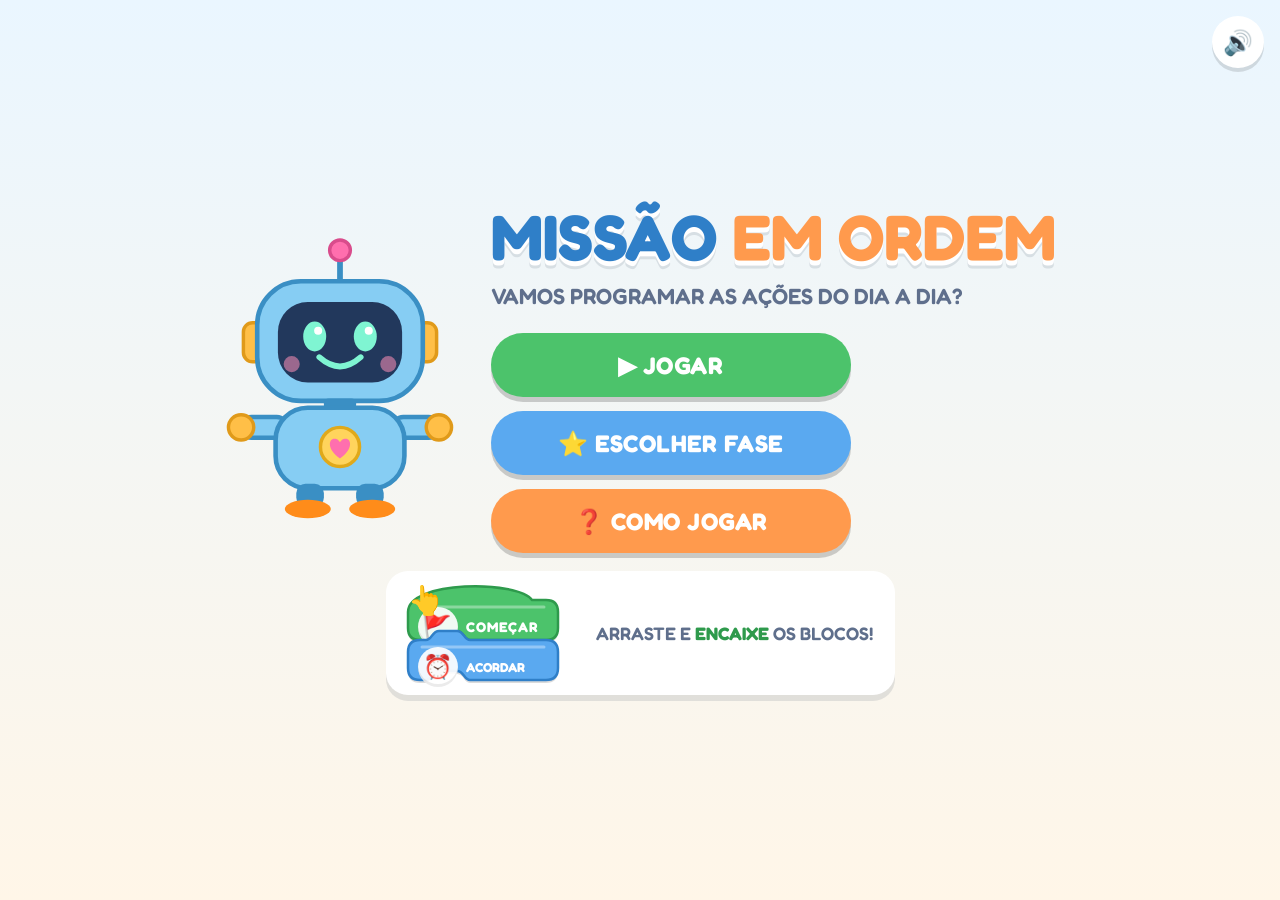
==== index.html @ 048a46e4 "Missão em Ordem: jogo de programação em blocos (20 fases)" ====
<!doctype html>
<html lang="pt-BR">
<head>
  <meta charset="utf-8">
  <meta name="viewport" content="width=device-width, initial-scale=1, viewport-fit=cover, user-scalable=no">
  <title>Missão em Ordem – Programando o Dia a Dia</title>
  <meta name="description" content="Jogo educativo de programação em blocos para o 2º ano (EF02TPA03).">
  <meta name="theme-color" content="#86CDF3">
  <link rel="manifest" href="manifest.webmanifest">
  <link rel="icon" href="icon.svg" type="image/svg+xml">
  <link rel="stylesheet" href="css/style.css">
</head>
<body>

  <!-- ============ TELA INICIAL ============ -->
  <section id="home" class="screen active">
    <div class="home-card">
      <div class="home-robot" id="homeRobot"></div>
      <div class="home-text">
        <h1 class="title">MISSÃO <span>EM ORDEM</span></h1>
        <p class="subtitle">VAMOS PROGRAMAR AS AÇÕES DO DIA A DIA?</p>
        <div class="home-buttons">
          <button class="btn btn-big btn-green" id="btnPlay">▶ JOGAR</button>
          <button class="btn btn-big btn-blue" id="btnLevels">⭐ ESCOLHER FASE</button>
          <button class="btn btn-big btn-orange" id="btnHow">❓ COMO JOGAR</button>
        </div>
      </div>
    </div>
    <div class="mini-demo" aria-hidden="true">
      <div class="demo-stage" id="demoStage"></div>
      <p>ARRASTE E <b>ENCAIXE</b> OS BLOCOS!</p>
    </div>
    <button class="btn-icon sound-toggle" data-sound title="Som">🔊</button>
  </section>

  <!-- ============ SELEÇÃO DE FASES ============ -->
  <section id="levels" class="screen">
    <header class="bar">
      <button class="btn btn-small btn-white" data-go="home">🏠 INÍCIO</button>
      <h2>ESCOLHA A FASE</h2>
      <div class="star-total" id="starTotal">⭐ 0</div>
    </header>
    <div class="level-grid" id="levelGrid"></div>
  </section>

  <!-- ============ COMO JOGAR ============ -->
  <section id="howto" class="screen">
    <header class="bar">
      <button class="btn btn-small btn-white" data-go="home">🏠 INÍCIO</button>
      <h2>COMO JOGAR</h2>
      <span></span>
    </header>
    <div class="how-grid">
      <div class="how-card"><div class="how-num">1</div><div class="how-pic" id="howPic1"></div><p>ARRASTE UM BLOCO COM O DEDO OU O MOUSE.</p></div>
      <div class="how-card"><div class="how-num">2</div><div class="how-pic" id="howPic2"></div><p>ENCAIXE EMBAIXO DO <b class="c-green">COMEÇAR</b>, NA ORDEM CERTA.</p></div>
      <div class="how-card"><div class="how-num">3</div><div class="how-pic" id="howPic3"></div><p>TERMINE COM O BLOCO <b class="c-purple">FIM</b>.</p></div>
      <div class="how-card"><div class="how-num">4</div><div class="how-pic how-run">▶</div><p>APERTE <b class="c-green">EXECUTAR</b> E VEJA O BIPO!</p></div>
    </div>
    <div class="how-tips">
      <p>↩️ ERROU? ARRASTE O BLOCO DE VOLTA PARA O LADO.</p>
      <p>🔈 TOQUE NUM BLOCO PARA OUVIR O QUE ELE DIZ.</p>
      <p>⭐⭐⭐ GANHE ATÉ 3 ESTRELAS EM CADA FASE!</p>
    </div>
    <div class="center"><button class="btn btn-big btn-green" id="btnHowPlay">▶ VAMOS JOGAR!</button></div>
  </section>

  <!-- ============ JOGO ============ -->
  <section id="game" class="screen">
    <header class="bar game-bar">
      <button class="btn btn-small btn-white" data-go="levels" title="Fases">☰ FASES</button>
      <h2><span class="phase-num" id="phaseNum">1</span> <span id="phaseName">FASE</span></h2>
      <button class="btn-icon" data-sound title="Som">🔊</button>
    </header>

    <div class="game-main">
      <!-- Blocos disponíveis -->
      <div class="panel palette-panel">
        <div class="panel-title">🧩 BLOCOS</div>
        <div class="palette" id="palette"></div>
        <div class="return-hint">↩️ SOLTE AQUI PARA DEVOLVER</div>
      </div>

      <!-- Área de programação -->
      <div class="panel ws-panel">
        <div class="panel-title">🤖 PROGRAMA DO BIPO</div>
        <div class="workspace" id="workspace"><div class="canvas" id="canvas"></div></div>
      </div>

      <!-- Palco + controles -->
      <div class="stage-col">
        <div class="mission">
          <button class="btn-icon listen" id="btnListen" title="Ouvir">🔈</button>
          <p id="goalText">MISSÃO</p>
        </div>
        <div class="stage" id="stage">
          <div class="stage-scene" id="stageScene"></div>
          <div class="speech" id="speech"></div>
          <div class="stage-robot" id="stageRobot"></div>
          <div class="action-pop" id="actionPop"><span class="pop-icon"></span><span class="pop-label"></span></div>
          <div class="strip" id="strip"></div>
          <div class="confetti-layer" id="stageConfetti"></div>
        </div>
        <div class="controls">
          <button class="btn btn-big btn-green run-btn" id="btnRun">▶ EXECUTAR</button>
          <button class="btn btn-mid btn-white" id="btnReset" title="Recomeçar">↺ RECOMEÇAR</button>
        </div>
      </div>
    </div>
  </section>

  <!-- ============ TELA FINAL ============ -->
  <section id="final" class="screen">
    <div class="final-card">
      <div class="final-robot" id="finalRobot"></div>
      <div class="trophy">🏆</div>
      <h1 class="title final-title">PARABÉNS, PEQUENO PROGRAMADOR!</h1>
      <p class="final-msg">VOCÊ APRENDEU A ORGANIZAR AÇÕES, CRIAR SEQUÊNCIAS E PROGRAMAR PASSO A PASSO!</p>
      <div class="star-total big" id="finalStars">⭐ 0 / 60</div>
      <div class="home-buttons row">
        <button class="btn btn-big btn-blue" data-go="levels">⭐ VER FASES</button>
        <button class="btn btn-big btn-green" data-go="home">🏠 INÍCIO</button>
      </div>
    </div>
    <div class="confetti-layer" id="finalConfetti"></div>
  </section>

  <!-- ============ JANELA DE VITÓRIA ============ -->
  <div class="modal" id="winModal" aria-hidden="true">
    <div class="modal-card">
      <h2 id="winTitle">MUITO BEM!</h2>
      <div class="stars" id="winStars"><span>★</span><span>★</span><span>★</span></div>
      <ul class="criteria" id="winCriteria"></ul>
      <div class="modal-buttons">
        <button class="btn btn-mid btn-white" id="btnAgain">↺ DE NOVO</button>
        <button class="btn btn-mid btn-blue" data-go="levels">☰ FASES</button>
        <button class="btn btn-big btn-green" id="btnNext">PRÓXIMA ▶</button>
      </div>
    </div>
  </div>

  <script src="js/levels.js"></script>
  <script src="js/art.js"></script>
  <script src="js/game.js"></script>
</body>
</html>
---- css/style.css ----
@font-face {
  font-family: 'Fredoka';
  src: url('../fonts/Fredoka.ttf') format('truetype');
  font-weight: 300 700;
  font-display: swap;
}

:root {
  --bg: #EAF6FF;
  --bg2: #FFF6E8;
  --ink: #2B3A55;
  --ink-soft: #5F6F8C;
  --panel: #FFFFFF;
  --line: #D6E4F2;
  --green: #4CC36B;
  --green-d: #2E9A4C;
  --blue: #5AA9F0;
  --blue-d: #2F7FC8;
  --orange: #FF9A4D;
  --orange-d: #D9701F;
  --purple: #9B6BDB;
  --pink: #F57EB6;
  --yellow: #FFCC4D;
  --red: #F05A5A;
  --radius: 22px;
  --shadow: 0 6px 0 rgba(43, 58, 85, .12);
  --block-font: 14px;
}

* { box-sizing: border-box; }
html, body { height: 100%; margin: 0; }
body {
  font-family: 'Fredoka', 'Arial Rounded MT Bold', 'Trebuchet MS', sans-serif;
  color: var(--ink);
  background: linear-gradient(180deg, var(--bg) 0%, var(--bg2) 100%);
  overflow: hidden;
  -webkit-user-select: none; user-select: none;
  -webkit-tap-highlight-color: transparent;
  touch-action: manipulation;
}
button { font-family: inherit; }

/* ---------- Telas ---------- */
.screen { position: fixed; inset: 0; display: none; flex-direction: column; overflow: auto; }
.screen.active { display: flex; animation: fadeIn .25s ease; }
@keyframes fadeIn { from { opacity: 0; } to { opacity: 1; } }
.center { display: flex; justify-content: center; padding: 10px 16px 24px; }

/* ---------- Botões ---------- */
.btn {
  border: none; cursor: pointer; font-weight: 700; letter-spacing: .5px;
  border-radius: 999px; color: #fff; box-shadow: 0 5px 0 rgba(0, 0, 0, .18);
  transition: transform .08s, box-shadow .08s, filter .15s;
}
.btn:active { transform: translateY(4px); box-shadow: 0 1px 0 rgba(0, 0, 0, .18); }
.btn:hover { filter: brightness(1.06); }
.btn:disabled { filter: grayscale(.7) opacity(.6); cursor: default; }
.btn-big { font-size: 24px; padding: 16px 30px; min-height: 64px; }
.btn-mid { font-size: 18px; padding: 12px 20px; min-height: 52px; }
.btn-small { font-size: 16px; padding: 10px 16px; min-height: 46px; }
.btn-green { background: var(--green); }
.btn-blue { background: var(--blue); }
.btn-orange { background: var(--orange); }
.btn-white { background: #fff; color: var(--ink); }
.btn-icon {
  width: 52px; height: 52px; border-radius: 50%; border: none; background: #fff;
  font-size: 24px; cursor: pointer; box-shadow: 0 4px 0 rgba(0, 0, 0, .12);
}
.btn-icon:active { transform: translateY(3px); box-shadow: 0 1px 0 rgba(0, 0, 0, .12); }
.sound-toggle { position: absolute; top: 16px; right: 16px; }

/* ---------- Barra superior ---------- */
.bar {
  display: flex; align-items: center; justify-content: space-between; gap: 12px;
  padding: 10px 16px; background: rgba(255, 255, 255, .7); border-bottom: 3px solid var(--line);
  flex-shrink: 0;
}
.bar h2 { margin: 0; font-size: 24px; text-align: center; flex: 1; }
.star-total { background: #fff; border-radius: 999px; padding: 8px 16px; font-weight: 700; font-size: 20px; box-shadow: var(--shadow); white-space: nowrap; }
.star-total.big { font-size: 26px; display: inline-block; margin: 6px 0 18px; }

/* ---------- Tela inicial ---------- */
#home { align-items: center; justify-content: center; padding: 24px 16px; gap: 18px; }
.home-card { display: flex; align-items: center; gap: 36px; flex-wrap: wrap; justify-content: center; }
.home-robot { width: 230px; }
.home-robot .robot { width: 100%; }
.title { margin: 0; font-size: 64px; line-height: 1; color: var(--blue-d); text-shadow: 0 5px 0 #fff, 0 8px 0 rgba(43, 58, 85, .12); }
.title span { color: var(--orange); }
.subtitle { font-size: 22px; color: var(--ink-soft); margin: 14px 0 24px; font-weight: 600; }
.home-buttons { display: flex; flex-direction: column; gap: 14px; max-width: 360px; }
.home-buttons.row { flex-direction: row; flex-wrap: wrap; justify-content: center; max-width: none; }

.mini-demo { background: #fff; border-radius: var(--radius); padding: 12px 22px; box-shadow: var(--shadow); display: flex; align-items: center; gap: 18px; }
.mini-demo p { margin: 0; font-size: 18px; font-weight: 600; color: var(--ink-soft); }
.mini-demo b { color: var(--green-d); }
.demo-stage { position: relative; width: 170px; height: 100px; }
.demo-stage .block { position: absolute; left: 0; pointer-events: none; }
.demo-stage .demo-move { animation: demoSnap 3.2s ease-in-out infinite; }
.demo-hand { position: absolute; font-size: 28px; animation: demoHand 3.2s ease-in-out infinite; pointer-events: none; }
@keyframes demoSnap {
  0%, 15% { transform: translate(60px, 18px) rotate(4deg); }
  55% { transform: translate(6px, 4px) rotate(0); }
  62%, 90% { transform: translate(0, 0); }
  100% { transform: translate(60px, 18px) rotate(4deg); }
}
@keyframes demoHand {
  0%, 15% { transform: translate(140px, 70px); }
  55% { transform: translate(86px, 56px); }
  62%, 90% { transform: translate(80px, 52px); opacity: 1; }
  95% { opacity: 0; }
  100% { transform: translate(140px, 70px); opacity: 0; }
}

/* ---------- Seleção de fases ---------- */
.level-grid {
  display: grid; grid-template-columns: repeat(auto-fill, minmax(170px, 1fr)); gap: 16px;
  padding: 20px; max-width: 1200px; width: 100%; margin: 0 auto;
}
.level-card {
  position: relative; background: #fff; border: none; border-radius: var(--radius); padding: 14px 10px 12px;
  box-shadow: var(--shadow); cursor: pointer; display: flex; flex-direction: column; align-items: center; gap: 6px;
  font-family: inherit; color: var(--ink); min-height: 190px; transition: transform .1s;
}
.level-card:active { transform: scale(.97); }
.level-card .lv-num { position: absolute; top: 10px; left: 10px; width: 34px; height: 34px; border-radius: 50%; background: var(--blue); color: #fff; font-weight: 700; font-size: 18px; display: grid; place-items: center; }
.level-card .lv-pic { width: 84px; height: 84px; border-radius: 50%; display: grid; place-items: center; font-size: 46px; }
.level-card .lv-name { font-size: 14px; font-weight: 700; text-align: center; line-height: 1.15; min-height: 32px; }
.level-card .lv-state { font-size: 20px; letter-spacing: 2px; }
.level-card .lv-state .off { color: #D5DCE6; }
.level-card .lv-state .on { color: #FFB800; }
.level-card.locked { cursor: default; background: #F1F4F8; }
.level-card.locked .lv-pic, .level-card.locked .lv-name { filter: grayscale(1); opacity: .45; }
.level-card.locked .lv-num { background: #B8C2D1; }
.level-card.available { outline: 4px solid var(--green); animation: pulse 1.6s infinite; }
.level-card.done .lv-num { background: var(--green); }
.lv-tag { font-size: 13px; font-weight: 700; color: #fff; background: var(--green); border-radius: 999px; padding: 3px 12px; }
@keyframes pulse { 50% { transform: scale(1.03); } }

/* ---------- Como jogar ---------- */
.how-grid { display: grid; grid-template-columns: repeat(auto-fit, minmax(210px, 1fr)); gap: 18px; padding: 24px; max-width: 1100px; margin: 0 auto; width: 100%; }
.how-card { background: #fff; border-radius: var(--radius); padding: 18px; box-shadow: var(--shadow); text-align: center; position: relative; }
.how-card p { font-size: 18px; font-weight: 600; margin: 10px 0 0; }
.how-num { position: absolute; top: -12px; left: -8px; width: 44px; height: 44px; border-radius: 50%; background: var(--orange); color: #fff; font-size: 24px; font-weight: 700; display: grid; place-items: center; box-shadow: var(--shadow); }
.how-pic { height: 120px; display: flex; align-items: center; justify-content: center; position: relative; }
.how-pic .block { position: relative; pointer-events: none; }
.how-pic.stack { flex-direction: column; }
.how-pic.stack .block + .block { margin-top: calc(-1 * var(--tab, 9px)); }
.how-run { font-size: 50px; color: #fff; background: var(--green); border-radius: 999px; width: 120px; height: 70px; margin: 25px auto; box-shadow: 0 5px 0 var(--green-d); }
.how-tips { max-width: 760px; margin: 0 auto; padding: 0 24px; }
.how-tips p { background: #fff; border-radius: 16px; padding: 10px 16px; font-size: 18px; font-weight: 600; margin: 8px 0; box-shadow: var(--shadow); }
.c-green { color: var(--green-d); } .c-purple { color: var(--purple); }

/* ---------- Jogo ---------- */
#game { overflow: hidden; }
.game-bar h2 { font-size: 22px; }
.phase-num { display: inline-grid; place-items: center; min-width: 40px; height: 40px; border-radius: 50%; background: var(--orange); color: #fff; margin-right: 6px; }
.game-main {
  flex: 1; min-height: 0; display: grid; gap: 12px; padding: 12px;
  grid-template-columns: minmax(230px, 0.9fr) minmax(280px, 1fr) minmax(320px, 1.15fr);
  grid-template-areas: "pal ws stage";
}
.panel { background: var(--panel); border-radius: var(--radius); box-shadow: var(--shadow); display: flex; flex-direction: column; min-height: 0; position: relative; overflow: hidden; }
.panel-title { font-weight: 700; font-size: 17px; padding: 10px 14px; border-bottom: 3px dashed var(--line); color: var(--ink-soft); }
.palette-panel { grid-area: pal; background: #F4F8FC; }
.ws-panel { grid-area: ws; }
.palette { flex: 1; overflow-y: auto; overflow-x: hidden; padding: 14px 10px 20px; display: flex; flex-direction: column; align-items: center; gap: 10px; touch-action: pan-y; }
.palette .block { position: relative; flex-shrink: 0; }
.palette:empty::after { content: '👍 TODOS OS BLOCOS ESTÃO NO PROGRAMA!'; margin-top: 30px; text-align: center; font-weight: 700; color: #9AABC2; font-size: 16px; padding: 0 10px; }
.return-hint { position: absolute; inset: 48px 8px 8px; border: 4px dashed var(--orange); border-radius: 18px; background: rgba(255, 154, 77, .12); display: none; align-items: center; justify-content: center; text-align: center; font-weight: 700; color: var(--orange-d); font-size: 18px; pointer-events: none; padding: 10px; }
.palette-panel.drop-back .return-hint { display: flex; }
.palette-panel.drop-back .palette { opacity: .5; }

.workspace {
  flex: 1; overflow: auto; position: relative; touch-action: pan-y;
  background-color: #FBFDFF;
  background-image: radial-gradient(#DCE7F3 1.6px, transparent 1.6px);
  background-size: 22px 22px;
}
.ws-panel.drop-here { box-shadow: 0 0 0 4px var(--green), var(--shadow); }
.canvas { position: relative; min-height: 100%; }

/* ---------- Blocos ---------- */
.block { position: absolute; width: var(--bw); height: calc(var(--bh) + var(--tab)); cursor: grab; touch-action: none; }
.block .block-shape { position: absolute; left: 0; top: 0; overflow: visible; display: block; }
.block .block-body {
  position: absolute; left: 0; right: 0; top: var(--tab); height: var(--bh);
  display: flex; align-items: center; gap: 8px; padding: 0 10px 0 10px;
  font-weight: 700; font-size: var(--block-font); line-height: 1.1;
}
.block .block-icon {
  flex-shrink: 0; width: calc(var(--bh) - 14px); height: calc(var(--bh) - 14px); border-radius: 50%;
  background: rgba(255, 255, 255, .92); display: grid; place-items: center; font-size: calc(var(--bh) * .44);
  box-shadow: inset 0 -3px 0 rgba(0, 0, 0, .08);
}
.block .block-label { flex: 1; }
.block.start, .block.start * { cursor: default; }
.block.start .block-body, .block.end .block-body { font-size: calc(var(--block-font) + 6px); letter-spacing: 1px; }
.canvas .block { transition: top .18s ease, left .18s ease; }
.canvas .block.no-anim, .block.dragging { transition: none !important; }
.block.dragging { position: fixed; z-index: 1000; cursor: grabbing; filter: drop-shadow(0 10px 10px rgba(0, 0, 0, .25)); transform: rotate(2deg) scale(1.04); }
.block.snapping { transition: left .14s ease, top .14s ease, transform .14s ease !important; transform: none; }
.block.just-snapped { animation: snapPop .25s ease; }
@keyframes snapPop { 40% { transform: scale(1.06); } }
.block.running { filter: drop-shadow(0 0 4px #fff) drop-shadow(0 0 10px #FFD400); transform: translateX(10px) scale(1.04); transition: transform .15s; z-index: 500 !important; }
.block.ran::after { content: '✓'; position: absolute; right: -12px; top: calc(var(--tab) + var(--bh) / 2 - 14px); width: 28px; height: 28px; border-radius: 50%; background: var(--green); color: #fff; font-weight: 700; display: grid; place-items: center; font-size: 16px; box-shadow: 0 2px 0 rgba(0, 0, 0, .2); }
.block.error { filter: drop-shadow(0 0 3px var(--red)) drop-shadow(0 0 8px var(--red)); animation: shake .5s ease 2; z-index: 500 !important; }
.block.hint-glow { filter: drop-shadow(0 0 4px #fff) drop-shadow(0 0 10px var(--orange)); animation: wiggle .7s ease 3; }
.block.tapped { animation: wiggle .4s ease; }
@keyframes shake { 0%, 100% { transform: translateX(0); } 20%, 60% { transform: translateX(-8px); } 40%, 80% { transform: translateX(8px); } }
@keyframes wiggle { 0%, 100% { transform: rotate(0); } 25% { transform: rotate(-3deg); } 75% { transform: rotate(3deg); } }

.ghost { position: absolute; pointer-events: none; opacity: .45; transition: top .12s ease; }
.ghost path { fill: #B8C6D8 !important; stroke: #8798AE !important; stroke-dasharray: 6 5; }
.err-badge {
  position: absolute; background: var(--red); color: #fff; font-weight: 700; font-size: 15px; padding: 6px 12px;
  border-radius: 999px; white-space: nowrap; pointer-events: none; z-index: 600; box-shadow: 0 3px 0 rgba(0, 0, 0, .2);
  animation: bob 1s ease infinite;
}
.err-badge.warn { background: var(--orange); }
@keyframes bob { 50% { transform: translateX(-5px); } }
.empty-tip { position: absolute; left: 24px; font-weight: 700; color: #9AABC2; font-size: 16px; pointer-events: none; display: flex; align-items: center; gap: 8px; }
.empty-tip .arrow { font-size: 26px; animation: bob 1s infinite; }

/* ---------- Palco ---------- */
.stage-col { grid-area: stage; display: flex; flex-direction: column; gap: 10px; min-height: 0; }
.mission { background: #fff; border-radius: var(--radius); box-shadow: var(--shadow); padding: 10px 14px; display: flex; align-items: center; gap: 10px; }
.mission p { margin: 0; font-weight: 700; font-size: 18px; line-height: 1.2; }
.mission .warn-chip { display: inline-block; margin-top: 4px; font-size: 13px; color: var(--orange-d); background: #FFF0E3; border-radius: 999px; padding: 2px 10px; }
.mission .listen { flex-shrink: 0; width: 46px; height: 46px; background: #EAF6FF; box-shadow: none; }
.stage { position: relative; flex: 1; min-height: 220px; border-radius: var(--radius); overflow: hidden; box-shadow: var(--shadow); background: #fff; }
.stage-scene, .stage-scene .scene { position: absolute; inset: 0; width: 100%; height: 100%; }
.stage-robot { position: absolute; left: 6%; bottom: 46px; height: 62%; aspect-ratio: 200 / 250; }
.stage-robot .robot { width: 100%; height: 100%; overflow: visible; }
.speech {
  position: absolute; left: 4%; top: 10px; max-width: 70%; background: #fff; border-radius: 18px; padding: 8px 14px;
  font-weight: 700; font-size: 16px; box-shadow: 0 4px 0 rgba(0, 0, 0, .1); opacity: 0; transform: scale(.8); transition: .2s; z-index: 5;
}
.speech.show { opacity: 1; transform: scale(1); }
.speech.hint { background: #FFF4D6; border: 3px solid var(--orange); }
.speech.ok { background: #E6F9EC; border: 3px solid var(--green); }
.action-pop {
  position: absolute; right: 8%; top: 22%; display: flex; flex-direction: column; align-items: center; gap: 4px;
  opacity: 0; transform: scale(.4); z-index: 4;
}
.action-pop .pop-icon { width: 104px; height: 104px; border-radius: 50%; background: #fff; display: grid; place-items: center; font-size: 60px; box-shadow: 0 6px 0 rgba(0, 0, 0, .12); }
.action-pop .pop-label { background: var(--ink); color: #fff; font-weight: 700; font-size: 14px; border-radius: 999px; padding: 4px 12px; text-align: center; max-width: 180px; }
.action-pop.show { animation: popIn .35s ease forwards; }
@keyframes popIn { 0% { opacity: 0; transform: scale(.4); } 70% { opacity: 1; transform: scale(1.12); } 100% { opacity: 1; transform: scale(1); } }
.strip { position: absolute; left: 8px; right: 8px; bottom: 6px; height: 38px; display: flex; gap: 4px; align-items: center; overflow-x: auto; z-index: 3; }
.strip .chip { flex-shrink: 0; height: 34px; min-width: 50px; border-radius: 999px; background: rgba(255, 255, 255, .95); display: flex; align-items: center; gap: 2px; padding: 0 8px 0 4px; font-size: 20px; box-shadow: 0 2px 0 rgba(0, 0, 0, .12); animation: popIn .3s ease; }
.strip .chip b { font-size: 12px; background: var(--green); color: #fff; border-radius: 50%; width: 20px; height: 20px; display: grid; place-items: center; }
.controls { display: flex; gap: 10px; }
.controls .run-btn { flex: 1; font-size: 26px; }
#game.running .controls .btn { pointer-events: none; filter: grayscale(.5) opacity(.7); }
#game.running .block { cursor: default; }

/* Robô: animações leves */
.robot .eyes { animation: blink 4s infinite; transform-origin: 100px 90px; }
@keyframes blink { 0%, 94%, 100% { transform: scaleY(1); } 97% { transform: scaleY(.1); } }
.robot .antenna { animation: glow 2s infinite; }
@keyframes glow { 50% { fill: #FFD45C; } }
.robot .mouth-confused, .robot .robot-q { display: none; }
.robot.confused .mouth-happy { display: none; }
.robot.confused .mouth-confused, .robot.confused .robot-q { display: inline; }
.robot.confused .robot-bounce { animation: tilt 1s ease infinite; transform-origin: 100px 240px; }
@keyframes tilt { 50% { transform: rotate(-5deg); } }
.robot .arm-l { transform-origin: 54px 169px; }
.robot .arm-r { transform-origin: 146px 169px; }
.robot.wave .arm-r { animation: wave 1.2s ease-in-out infinite; }
@keyframes wave { 50% { transform: rotate(-35deg); } }
.robot.act .robot-bounce { animation: hop .5s ease; transform-origin: 100px 240px; }
.robot.act .arm-l { animation: armUpL .5s ease; }
.robot.act .arm-r { animation: armUpR .5s ease; }
@keyframes hop { 40% { transform: translateY(-14px) scale(1.02, .98); } }
@keyframes armUpL { 50% { transform: rotate(30deg); } }
@keyframes armUpR { 50% { transform: rotate(-30deg); } }
.robot.dance .robot-bounce { animation: dance .6s ease-in-out infinite; transform-origin: 100px 240px; }
.robot.dance .arm-l { animation: armUpL .6s ease-in-out infinite; }
.robot.dance .arm-r { animation: armUpR .6s ease-in-out infinite; }
@keyframes dance { 25% { transform: translateY(-12px) rotate(-5deg); } 75% { transform: translateY(-12px) rotate(5deg); } }

/* ---------- Comemoração ---------- */
.confetti-layer { position: absolute; inset: 0; pointer-events: none; overflow: hidden; z-index: 20; }
.confetti-layer i { position: absolute; top: -20px; width: 10px; height: 14px; border-radius: 3px; animation: fall linear forwards; }
@keyframes fall { to { transform: translateY(110vh) rotate(720deg); } }

.modal { position: fixed; inset: 0; background: rgba(43, 58, 85, .45); display: none; align-items: center; justify-content: center; z-index: 2000; padding: 16px; }
.modal.show { display: flex; animation: fadeIn .2s; }
.modal-card { background: #fff; border-radius: 30px; padding: 24px 26px; text-align: center; max-width: 520px; width: 100%; box-shadow: 0 10px 0 rgba(0, 0, 0, .15); animation: popIn .35s ease; }
.modal-card h2 { margin: 0 0 6px; font-size: 34px; color: var(--green-d); }
.stars { font-size: 66px; letter-spacing: 6px; line-height: 1.1; }
.stars span { color: #E1E7EF; display: inline-block; }
.stars span.on { color: #FFB800; animation: starIn .5s ease backwards; text-shadow: 0 4px 0 #E09A00; }
.stars span.on:nth-child(2) { animation-delay: .25s; }
.stars span.on:nth-child(3) { animation-delay: .5s; }
@keyframes starIn { 0% { transform: scale(0) rotate(-90deg); } 70% { transform: scale(1.3); } 100% { transform: scale(1); } }
.criteria { list-style: none; padding: 0; margin: 10px 0 18px; text-align: left; display: inline-block; }
.criteria li { font-size: 18px; font-weight: 600; margin: 6px 0; }
.criteria li.no { color: #9AABC2; }
.modal-buttons { display: flex; gap: 10px; justify-content: center; flex-wrap: wrap; }

/* ---------- Tela final ---------- */
#final { align-items: center; justify-content: center; text-align: center; padding: 20px; background: linear-gradient(180deg, #FFF3C4, #FFE0EE); }
.final-card { position: relative; z-index: 2; max-width: 760px; }
.final-robot { width: 200px; margin: 0 auto; }
.trophy { font-size: 60px; margin-top: -20px; }
.final-title { font-size: 46px; color: var(--purple); }
.final-msg { font-size: 22px; font-weight: 600; color: var(--ink-soft); margin: 14px 0; }

/* ---------- Responsivo ---------- */
@media (max-width: 1100px) {
  :root { --block-font: 13px; }
  .game-main {
    grid-template-columns: 1fr 1fr;
    grid-template-rows: auto 1fr;
    grid-template-areas: "stage stage" "pal ws";
  }
  .stage-col { display: grid; grid-template-columns: 1fr 1fr; grid-template-rows: auto 1fr; gap: 10px; }
  .mission { grid-column: 1; grid-row: 1; }
  .controls { grid-column: 1; grid-row: 2; flex-direction: column; }
  .stage { grid-column: 2; grid-row: 1 / span 2; min-height: 190px; height: 200px; }
  .title { font-size: 52px; }
}
@media (max-width: 640px) {
  :root { --block-font: 11px; }
  .bar h2 { font-size: 18px; }
  .game-bar .btn-small { font-size: 13px; padding: 8px 10px; }
  .stage-col { grid-template-columns: 1fr; }
  .stage { grid-column: 1; grid-row: 2; height: 170px; min-height: 170px; }
  .controls { grid-row: 3; flex-direction: row; }
  .game-main { padding: 8px; gap: 8px; }
  .title { font-size: 42px; }
  .subtitle { font-size: 18px; }
  .home-robot { width: 160px; }
  .btn-big { font-size: 20px; padding: 12px 22px; min-height: 56px; }
  .mini-demo { flex-direction: column; }
  .final-title { font-size: 32px; }
  .level-grid { grid-template-columns: repeat(auto-fill, minmax(140px, 1fr)); padding: 12px; gap: 10px; }
}
@media (max-height: 700px) and (min-width: 1101px) {
  .stage { min-height: 180px; }
}
@media (prefers-reduced-motion: reduce) {
  *, *::before, *::after { animation-duration: .01ms !important; animation-iteration-count: 1 !important; }
}
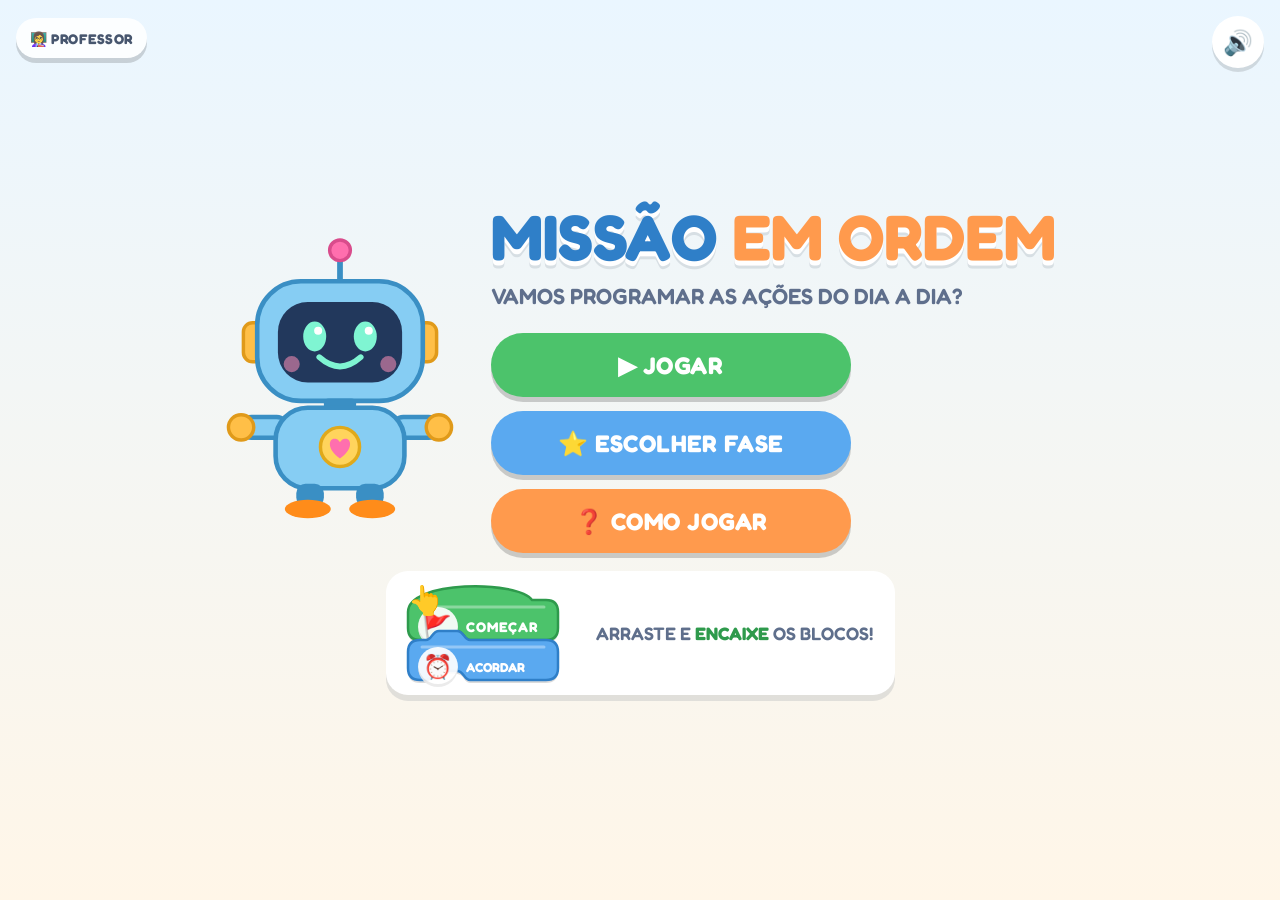
==== commit 14e27514: "Adiciona área do professor para zerar o progresso Botão PROFESSOR na tela inicial abre uma janela qu" ====
--- a/index.html
+++ b/index.html
@@ -31,6 +31,7 @@
       <p>ARRASTE E <b>ENCAIXE</b> OS BLOCOS!</p>
     </div>
     <button class="btn-icon sound-toggle" data-sound title="Som">🔊</button>
+    <button class="btn btn-small btn-white teacher-btn" id="btnTeacher" title="Área do professor">👩‍🏫 PROFESSOR</button>
   </section>
 
   <!-- ============ SELEÇÃO DE FASES ============ -->
@@ -138,6 +139,29 @@
     </div>
   </div>
 
+  <!-- ============ ÁREA DO PROFESSOR ============ -->
+  <div class="modal" id="teacherModal" aria-hidden="true" role="dialog" aria-labelledby="teacherTitle">
+    <div class="modal-card teacher-card">
+      <h2 id="teacherTitle">👩‍🏫 ÁREA DO PROFESSOR</h2>
+      <div id="teacherAsk">
+        <p class="teacher-text">Zerar o progresso apaga todas as estrelas e fecha as fases de novo, para uma nova turma começar do início.<br><small>Vale só para este computador ou tablet.</small></p>
+        <label class="teacher-label" for="teacherAnswer">Para confirmar, quanto é <b id="teacherQ">6 × 7</b>?</label>
+        <input class="teacher-input" id="teacherAnswer" type="number" inputmode="numeric" autocomplete="off">
+        <p class="teacher-error" id="teacherError" aria-live="polite"></p>
+        <div class="modal-buttons">
+          <button class="btn btn-mid btn-white" id="btnTeacherCancel">CANCELAR</button>
+          <button class="btn btn-mid btn-red" id="btnTeacherReset">🗑 ZERAR PROGRESSO</button>
+        </div>
+      </div>
+      <div id="teacherDone" hidden>
+        <p class="teacher-text">✅ Progresso zerado! O jogo está pronto para a próxima turma.</p>
+        <div class="modal-buttons">
+          <button class="btn btn-mid btn-green" id="btnTeacherOk">OK</button>
+        </div>
+      </div>
+    </div>
+  </div>
+
   <script src="js/levels.js"></script>
   <script src="js/art.js"></script>
   <script src="js/game.js"></script>
--- a/css/style.css
+++ b/css/style.css
@@ -68,6 +68,17 @@
 }
 .btn-icon:active { transform: translateY(3px); box-shadow: 0 1px 0 rgba(0, 0, 0, .12); }
 .sound-toggle { position: absolute; top: 16px; right: 16px; }
+.btn-red { background: var(--red); }
+.teacher-btn { position: absolute; top: 18px; left: 16px; font-size: 14px; min-height: 40px; padding: 8px 14px; opacity: .85; }
+
+/* ---------- Área do professor ---------- */
+.modal-card.teacher-card h2 { color: var(--blue-d); font-size: 28px; }
+.teacher-text { font-size: 17px; line-height: 1.45; margin: 10px 0 16px; }
+.teacher-text small { color: var(--ink-soft); }
+.teacher-label { display: block; font-size: 18px; font-weight: 600; margin-bottom: 8px; }
+.teacher-input { font: inherit; font-size: 24px; width: 120px; text-align: center; padding: 8px; border: 3px solid var(--line); border-radius: 14px; color: var(--ink); }
+.teacher-input:focus { outline: none; border-color: var(--blue); }
+.teacher-error { min-height: 22px; margin: 8px 0 12px; color: var(--red); font-weight: 600; }
 
 /* ---------- Barra superior ---------- */
 .bar {
